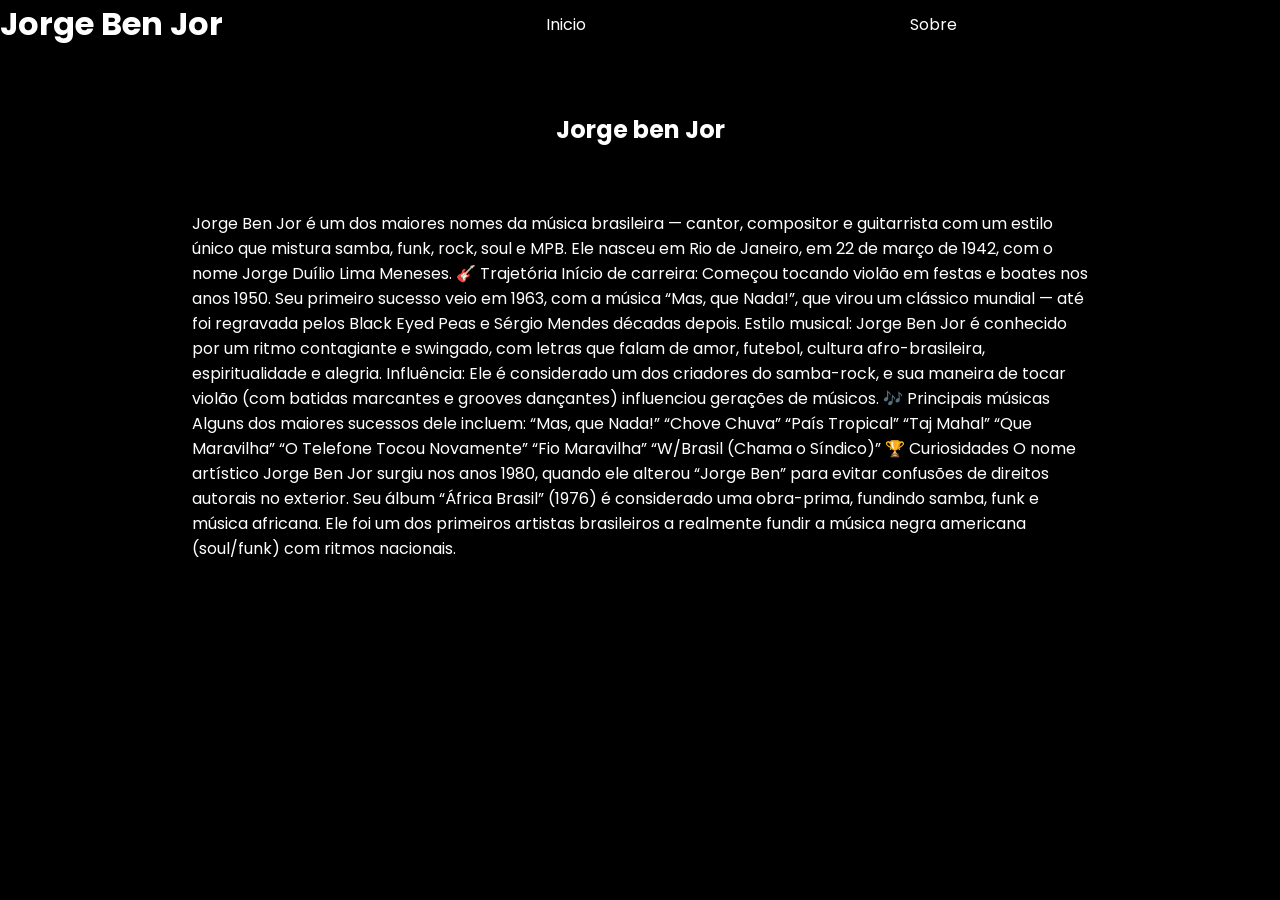
==== sobre.html @ 85b8951b "Add files via upload" ====
<!DOCTYPE html>
<html lang="en">
<head>
    <meta charset="UTF-8">
    <meta name="viewport" content="width=device-width, initial-scale=1.0">
    <link rel="stylesheet" href="style.css">
    <title>Jorge Ben Jor</title>
</head>
<body>
    <header>
        <h1>Jorge Ben Jor</h1>
        <a href="index.html" class="inicio">Inicio</a>
        <a href="sobre.html" class="sobre">Sobre</a>
        <div></div>
    </header>
    <h2>Jorge ben Jor</h2>
    <p>Jorge Ben Jor é um dos maiores nomes da música brasileira — cantor, compositor e guitarrista com um estilo único que mistura samba, funk, rock, soul e MPB. Ele nasceu em Rio de Janeiro, em 22 de março de 1942, com o nome Jorge Duílio Lima Meneses.

🎸 Trajetória

Início de carreira: Começou tocando violão em festas e boates nos anos 1950. Seu primeiro sucesso veio em 1963, com a música “Mas, que Nada!”, que virou um clássico mundial — até foi regravada pelos Black Eyed Peas e Sérgio Mendes décadas depois.

Estilo musical: Jorge Ben Jor é conhecido por um ritmo contagiante e swingado, com letras que falam de amor, futebol, cultura afro-brasileira, espiritualidade e alegria.

Influência: Ele é considerado um dos criadores do samba-rock, e sua maneira de tocar violão (com batidas marcantes e grooves dançantes) influenciou gerações de músicos.

🎶 Principais músicas

Alguns dos maiores sucessos dele incluem:

“Mas, que Nada!”

“Chove Chuva”

“País Tropical”

“Taj Mahal”

“Que Maravilha”

“O Telefone Tocou Novamente”

“Fio Maravilha”

“W/Brasil (Chama o Síndico)”

🏆 Curiosidades

O nome artístico Jorge Ben Jor surgiu nos anos 1980, quando ele alterou “Jorge Ben” para evitar confusões de direitos autorais no exterior.

Seu álbum “África Brasil” (1976) é considerado uma obra-prima, fundindo samba, funk e música africana.

Ele foi um dos primeiros artistas brasileiros a realmente fundir a música negra americana (soul/funk) com ritmos nacionais.</p>
</body>
</html>
---- style.css ----
@import url('https://fonts.googleapis.com/css2?family=Poppins:ital,wght@0,100;0,200;0,300;0,400;0,500;0,600;0,700;0,800;0,900;1,100;1,200;1,300;1,400;1,500;1,600;1,700;1,800;1,900&display=swap');


* {
     padding: 0;
     margin: 0;
     box-sizing: border-box;
}
body {
    display: flex;
    width: 100%;
    height: 100vh;
    flex-direction: column;
    font-family: Poppins;
    align-items: center;
    color: white;
    background-color: black;
    gap: 4rem;
}
header {
    display: flex;
    align-items: center;
    justify-content: space-between;
    color: white;
    width: 100%;
}
header > a{
    color: white;
    text-decoration: none;

}

img {
     width: 50%;
     border-radius: 10%;
}
p {
    width: 70%;
}
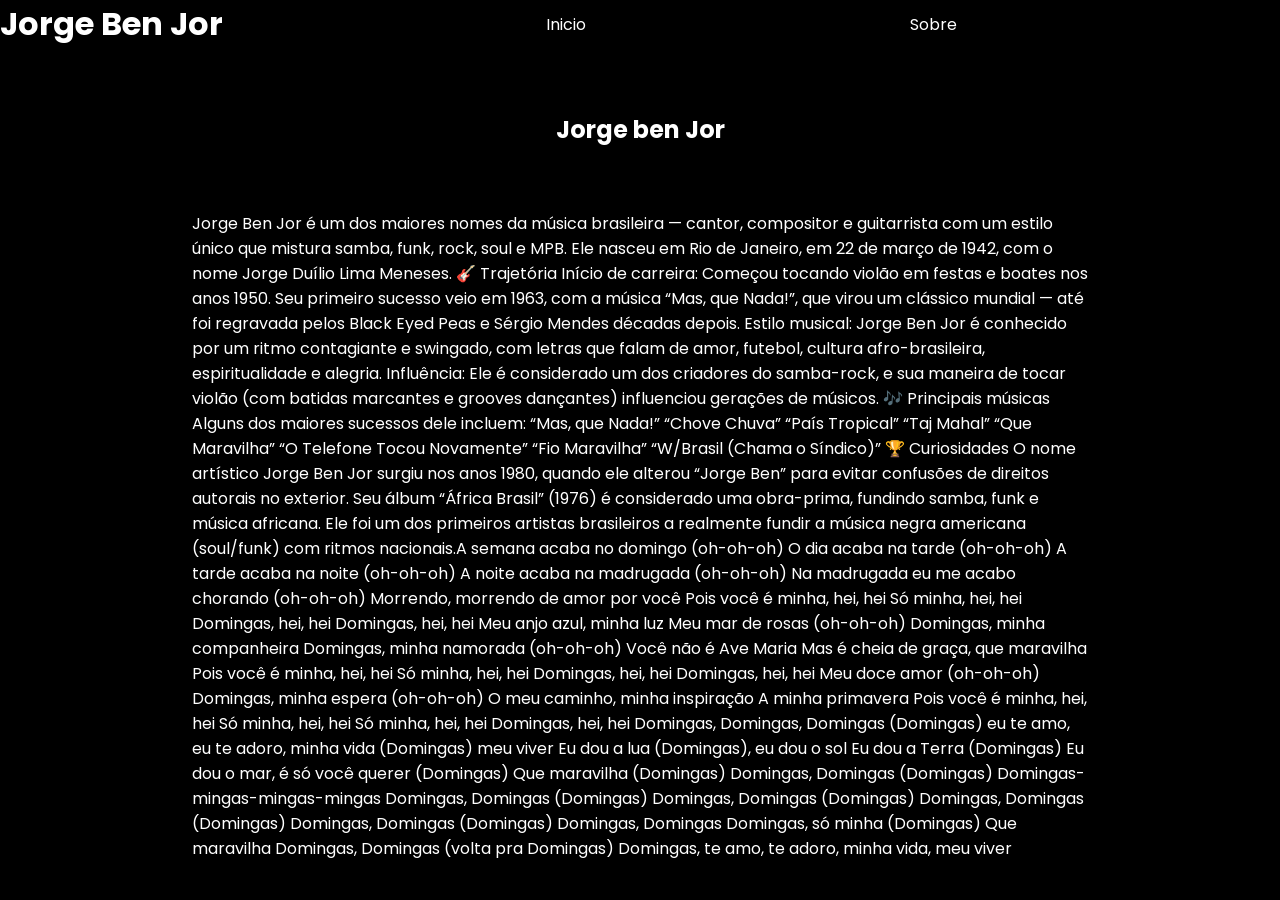
==== commit f31e5aa9: "Update sobre.html" ====
--- a/sobre.html
+++ b/sobre.html
@@ -50,6 +50,52 @@
 
 Seu álbum “África Brasil” (1976) é considerado uma obra-prima, fundindo samba, funk e música africana.
 
-Ele foi um dos primeiros artistas brasileiros a realmente fundir a música negra americana (soul/funk) com ritmos nacionais.</p>
+Ele foi um dos primeiros artistas brasileiros a realmente fundir a música negra americana (soul/funk) com ritmos nacionais.A semana acaba no domingo (oh-oh-oh)
+O dia acaba na tarde (oh-oh-oh)
+A tarde acaba na noite (oh-oh-oh)
+A noite acaba na madrugada (oh-oh-oh)
+Na madrugada eu me acabo chorando (oh-oh-oh)
+Morrendo, morrendo de amor por você
+Pois você é minha, hei, hei
+Só minha, hei, hei
+Domingas, hei, hei
+Domingas, hei, hei
+Meu anjo azul, minha luz
+Meu mar de rosas (oh-oh-oh)
+Domingas, minha companheira
+Domingas, minha namorada (oh-oh-oh)
+Você não é Ave Maria
+Mas é cheia de graça, que maravilha
+Pois você é minha, hei, hei
+Só minha, hei, hei
+Domingas, hei, hei
+Domingas, hei, hei
+Meu doce amor (oh-oh-oh)
+Domingas, minha espera (oh-oh-oh)
+O meu caminho, minha inspiração
+A minha primavera
+Pois você é minha, hei, hei
+Só minha, hei, hei
+Só minha, hei, hei
+Domingas, hei, hei
+Domingas, Domingas, Domingas
+(Domingas) eu te amo, eu te adoro, minha vida
+(Domingas) meu viver
+Eu dou a lua (Domingas), eu dou o sol
+Eu dou a Terra (Domingas)
+Eu dou o mar, é só você querer (Domingas)
+Que maravilha (Domingas)
+Domingas, Domingas (Domingas)
+Domingas-mingas-mingas-mingas
+Domingas, Domingas (Domingas)
+Domingas, Domingas (Domingas)
+Domingas, Domingas (Domingas)
+Domingas, Domingas (Domingas)
+Domingas, Domingas
+Domingas, só minha (Domingas)
+Que maravilha
+Domingas, Domingas (volta pra Domingas)
+Domingas, te amo, te adoro, minha vida, meu viver</p>
 </body>
-</html>+
+</html>
